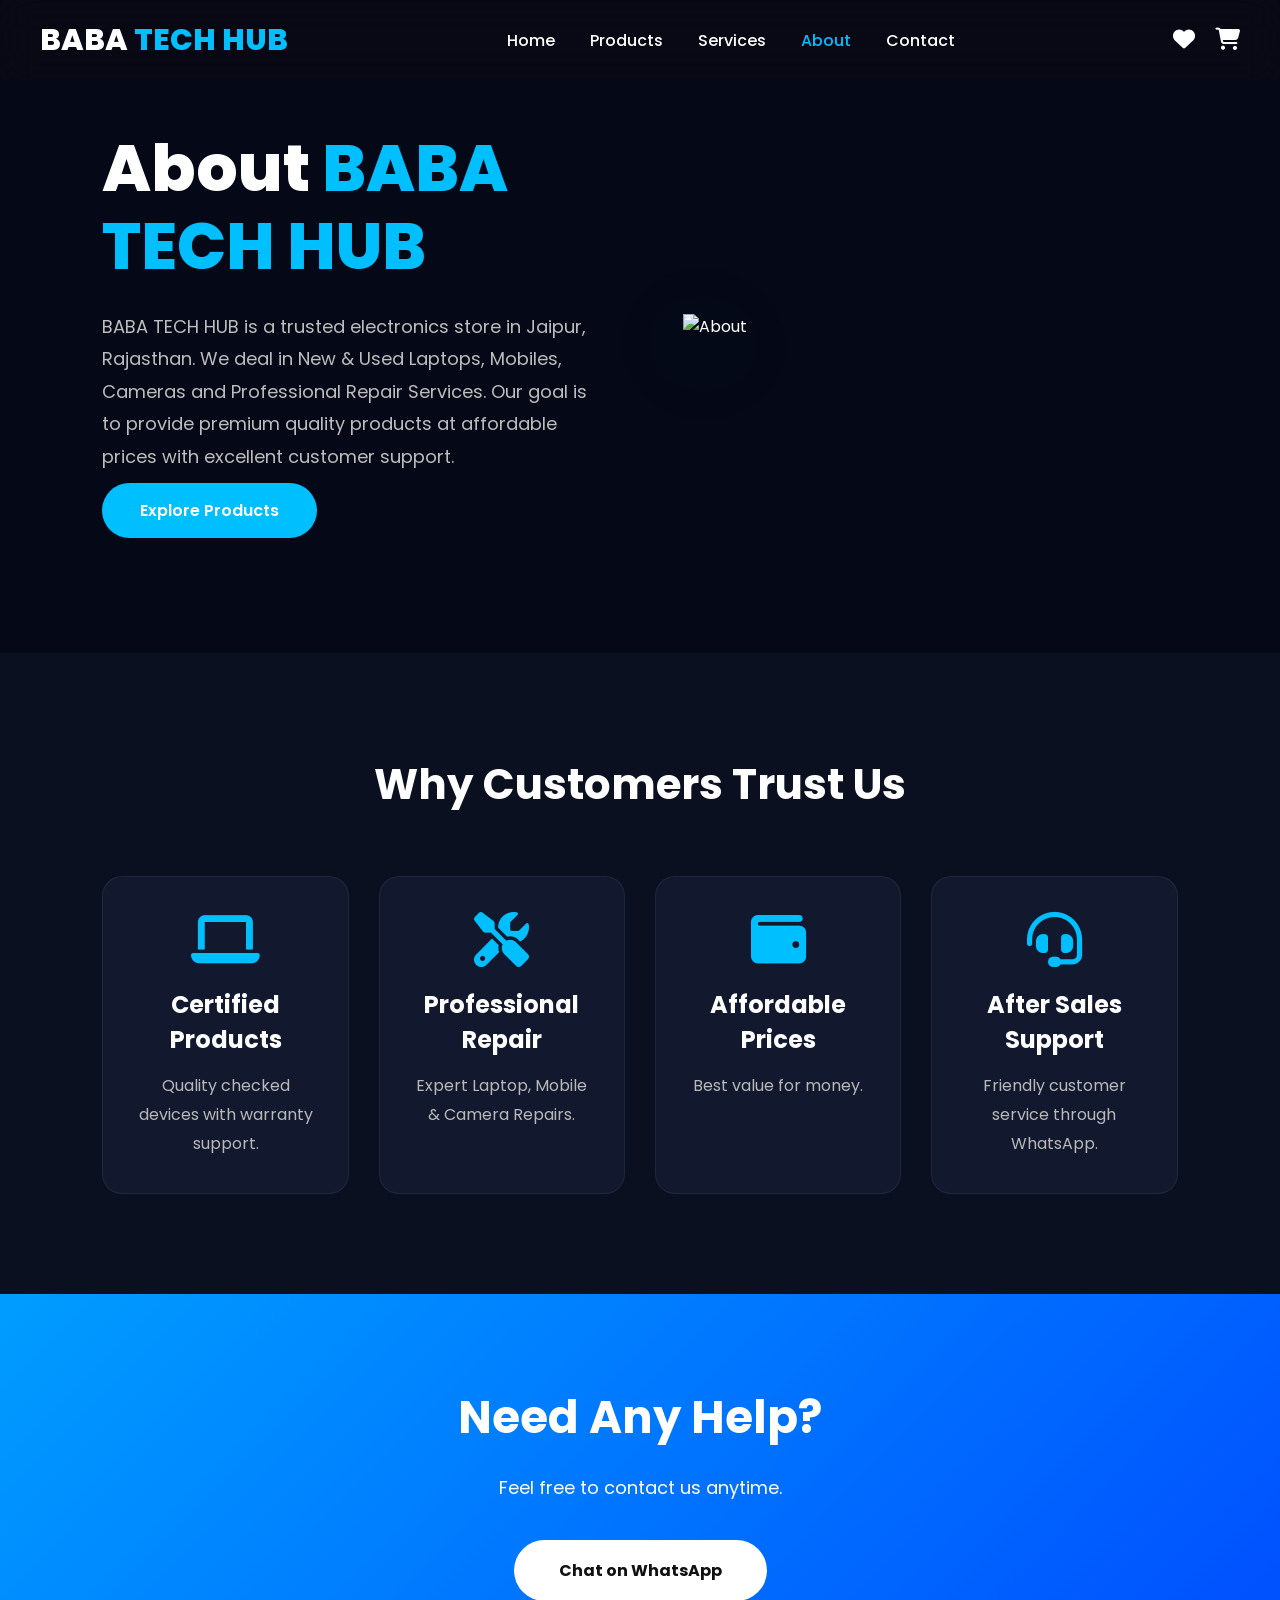
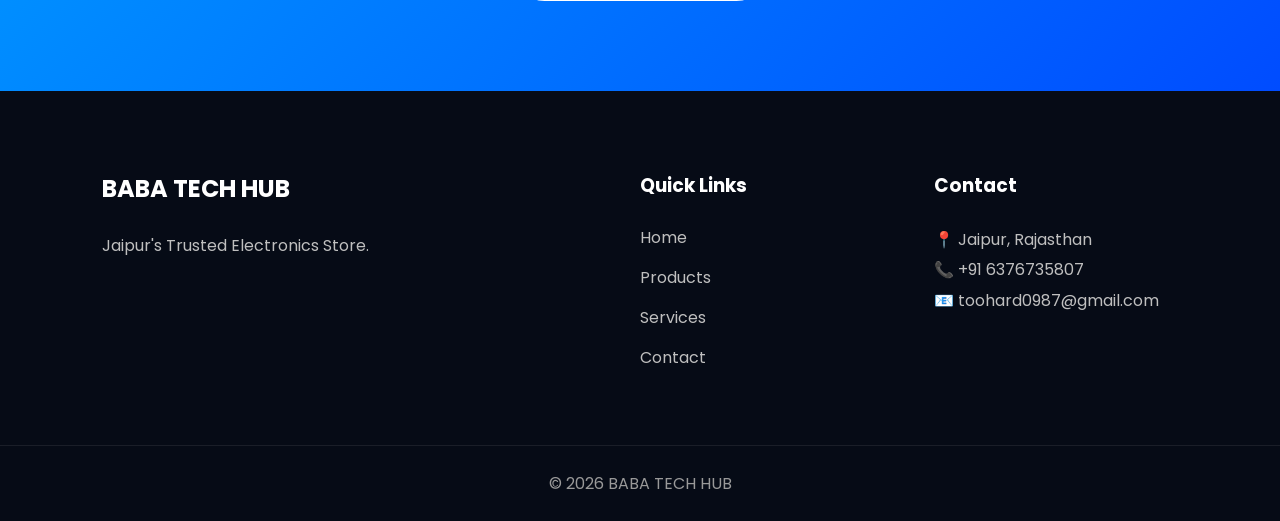
==== about.html @ 2e07f6b7 "Create about.html" ====
<!DOCTYPE html>
<html lang="en">

<head>

<meta charset="UTF-8">
<meta name="viewport" content="width=device-width, initial-scale=1.0">

<title>About Us | BABA TECH HUB</title>

<link rel="stylesheet" href="css/style.css">
<link rel="stylesheet" href="css/responsive.css">

<link rel="stylesheet"
href="https://cdnjs.cloudflare.com/ajax/libs/font-awesome/6.7.2/css/all.min.css">

</head>

<body>

<header>

<nav class="navbar">

<div class="logo">

<h2>BABA <span>TECH HUB</span></h2>

</div>

<ul class="nav-links">

<li><a href="index.html">Home</a></li>
<li><a href="products.html">Products</a></li>
<li><a href="services.html">Services</a></li>
<li><a href="about.html" class="active">About</a></li>
<li><a href="contact.html">Contact</a></li>

</ul>

<div class="nav-icons">

<a href="wishlist.html">

<i class="fa-solid fa-heart"></i>

</a>

<a href="cart.html">

<i class="fa-solid fa-cart-shopping"></i>

</a>

</div>

</nav>

</header>

<section class="hero" style="min-height:70vh;">

<div class="hero-left">

<h1>About <span>BABA TECH HUB</span></h1>

<p>

BABA TECH HUB is a trusted electronics store in Jaipur, Rajasthan.

We deal in New & Used Laptops, Mobiles, Cameras and Professional Repair Services.

Our goal is to provide premium quality products at affordable prices with excellent customer support.

</p>

<a href="products.html" class="btn-primary">

Explore Products

</a>

</div>

<div class="hero-right">

<img src="images/about.png" alt="About">

</div>

</section>

<section class="why-us">

<div class="section-title">

<h2>Why Customers Trust Us</h2>

</div>

<div class="why-grid">

<div class="why-card">

<i class="fa-solid fa-laptop"></i>

<h3>Certified Products</h3>

<p>

Quality checked devices with warranty support.

</p>

</div>

<div class="why-card">

<i class="fa-solid fa-screwdriver-wrench"></i>

<h3>Professional Repair</h3>

<p>

Expert Laptop, Mobile & Camera Repairs.

</p>

</div>

<div class="why-card">

<i class="fa-solid fa-wallet"></i>

<h3>Affordable Prices</h3>

<p>

Best value for money.

</p>

</div>

<div class="why-card">

<i class="fa-solid fa-headset"></i>

<h3>After Sales Support</h3>

<p>

Friendly customer service through WhatsApp.

</p>

</div>

</div>

</section>

<section class="contact-banner">

<h2>Need Any Help?</h2>

<p>

Feel free to contact us anytime.

</p>

<a href="https://wa.me/916376735807"

class="contact-btn">

Chat on WhatsApp

</a>

</section>

<footer>

<div class="footer-container">

<div class="footer-box">

<h2>BABA TECH HUB</h2>

<p>

Jaipur's Trusted Electronics Store.

</p>

</div>

<div class="footer-box">

<h3>Quick Links</h3>

<ul>

<li><a href="index.html">Home</a></li>

<li><a href="products.html">Products</a></li>

<li><a href="services.html">Services</a></li>

<li><a href="contact.html">Contact</a></li>

</ul>

</div>

<div class="footer-box">

<h3>Contact</h3>

<p>📍 Jaipur, Rajasthan</p>

<p>📞 +91 6376735807</p>

<p>📧 toohard0987@gmail.com</p>

</div>

</div>

<div class="footer-bottom">

© 2026 BABA TECH HUB

</div>

</footer>

<script src="js/script.js"></script>

</body>

</html>
---- css/style.css ----
/* =======================================
   BABA TECH HUB
   Premium Dark Theme
======================================= */

@import url('https://fonts.googleapis.com/css2?family=Poppins:wght@300;400;500;600;700;800&display=swap');

*{
margin:0;
padding:0;
box-sizing:border-box;
font-family:'Poppins',sans-serif;
scroll-behavior:smooth;
}

body{

background:#050816;
color:#fff;
overflow-x:hidden;

}

img{

max-width:100%;
display:block;

}

a{

text-decoration:none;

}

ul{

list-style:none;

}

/* Scrollbar */

::-webkit-scrollbar{

width:10px;

}

::-webkit-scrollbar-track{

background:#111827;

}

::-webkit-scrollbar-thumb{

background:#00b7ff;
border-radius:20px;

}

/* Navbar */

header{

width:100%;
position:fixed;
top:0;
left:0;
z-index:999;
background:rgba(10,10,20,.75);
backdrop-filter:blur(20px);
box-shadow:0 8px 25px rgba(0,0,0,.4);

}

.navbar{

max-width:1300px;
margin:auto;
display:flex;
align-items:center;
justify-content:space-between;
padding:18px 40px;

}

.logo h2{

font-size:30px;
font-weight:800;
color:white;

}

.logo span{

color:#00bfff;

}

.nav-links{

display:flex;
gap:35px;

}

.nav-links a{

color:white;
font-size:16px;
font-weight:500;
transition:.35s;

}

.nav-links a:hover{

color:#00bfff;

}

.active{

color:#00bfff !important;

}

.nav-icons{

display:flex;
align-items:center;
gap:20px;

}

.nav-icons i{

font-size:22px;
color:white;
cursor:pointer;
transition:.3s;

}

.nav-icons i:hover{

color:#00bfff;
transform:scale(1.15);

}

.login-btn{

padding:11px 24px;
border-radius:40px;
background:#00bfff;
color:white;
font-weight:600;
transition:.3s;

}

.login-btn:hover{

background:white;
color:#111;

}

/* Hero */

.hero{

min-height:100vh;
display:flex;
justify-content:space-between;
align-items:center;
padding:130px 8%;
gap:60px;

}

.hero-left{

flex:1;

}

.hero-left h1{

font-size:65px;
line-height:1.2;
font-weight:800;

}

.hero-left span{

color:#00bfff;

}

.hero-left p{

margin:25px 0;
font-size:18px;
color:#bdbdbd;
line-height:1.8;

}

.hero-buttons{

display:flex;
gap:20px;

}

.btn-primary{

padding:16px 38px;
background:#00bfff;
color:white;
border-radius:40px;
font-weight:600;
transition:.35s;

}

.btn-primary:hover{

transform:translateY(-5px);

box-shadow:0 15px 35px rgba(0,183,255,.45);

}

.btn-secondary{

padding:16px 38px;
border:2px solid #00bfff;
color:#00bfff;
border-radius:40px;
font-weight:600;
transition:.35s;

}

.btn-secondary:hover{

background:#00bfff;
color:white;

}

.hero-right{

flex:1;
display:flex;
justify-content:center;

}

.hero-right img{

width:95%;
animation:float 4s ease-in-out infinite;
filter:drop-shadow(0 20px 40px rgba(0,183,255,.35));

}

@keyframes float{

0%{transform:translateY(0);}
50%{transform:translateY(-20px);}
100%{transform:translateY(0);}

}
/*=========================
FEATURES
=========================*/

.features{

display:grid;
grid-template-columns:repeat(4,1fr);
gap:25px;
padding:80px 8%;
background:#0b1023;

}

.feature{

background:rgba(255,255,255,.05);
border:1px solid rgba(255,255,255,.08);
padding:35px 25px;
text-align:center;
border-radius:20px;
transition:.4s;
backdrop-filter:blur(12px);

}

.feature:hover{

transform:translateY(-12px);
border-color:#00bfff;
box-shadow:0 20px 40px rgba(0,191,255,.25);

}

.feature i{

font-size:45px;
color:#00bfff;
margin-bottom:20px;

}

.feature h3{

font-size:22px;
margin-bottom:12px;

}

.feature p{

color:#b5b5b5;
line-height:1.7;

}

/*=========================
SECTION TITLE
=========================*/

.section-title{

text-align:center;
margin-bottom:60px;

}

.section-title h2{

font-size:42px;
font-weight:700;

}

.section-title p{

margin-top:12px;
color:#9ca3af;
font-size:18px;

}

/*=========================
CATEGORY
=========================*/

.categories{

padding:100px 8%;

}

.category-grid{

display:grid;
grid-template-columns:repeat(4,1fr);
gap:30px;

}

.category-card{

background:#10172d;
border-radius:20px;
overflow:hidden;
transition:.4s;
cursor:pointer;
border:1px solid rgba(255,255,255,.05);

}

.category-card:hover{

transform:translateY(-12px);
box-shadow:0 25px 45px rgba(0,191,255,.25);

}

.category-card img{

height:230px;
width:100%;
object-fit:cover;

}

.category-card h3{

padding:25px;
font-size:22px;
text-align:center;

}

/*=========================
PRODUCTS
=========================*/

.featured-products{

padding:100px 8%;

}

.products-grid{

display:grid;
grid-template-columns:repeat(4,1fr);
gap:30px;

}

.product-card{

position:relative;
background:#111827;
border-radius:20px;
padding:20px;
overflow:hidden;
transition:.35s;
border:1px solid rgba(255,255,255,.05);

}

.product-card:hover{

transform:translateY(-10px);
box-shadow:0 20px 40px rgba(0,191,255,.25);

}

.product-card img{

height:220px;
width:100%;
object-fit:contain;
margin-bottom:20px;

}

.badge{

position:absolute;
top:15px;
left:15px;
background:#00bfff;
padding:6px 14px;
border-radius:30px;
font-size:13px;
font-weight:600;

}

.product-card h3{

font-size:22px;
margin-bottom:12px;

}

.price{

font-size:28px;
font-weight:700;
color:#00bfff;

}

.price span{

font-size:16px;
margin-left:10px;
text-decoration:line-through;
color:#888;

}

.rating{

margin:18px 0;
color:#ffd54f;
font-size:18px;

}

.product-buttons{

display:flex;
gap:12px;
margin-top:20px;

}

.buy-btn{

flex:1;
background:#00bfff;
color:white;
padding:14px;
border-radius:40px;
text-align:center;
font-weight:600;
transition:.3s;

}

.buy-btn:hover{

background:#0095d9;

}

.cart-btn{

width:55px;
height:55px;
display:flex;
align-items:center;
justify-content:center;
background:#1f2937;
border-radius:50%;
color:white;
transition:.3s;

}

.cart-btn:hover{

background:#00bfff;

}
/*========================================
 WHY CHOOSE US
========================================*/

.why-us{
padding:100px 8%;
background:#0b1020;
}

.why-grid{
display:grid;
grid-template-columns:repeat(4,1fr);
gap:30px;
margin-top:50px;
}

.why-card{
background:#12192e;
padding:35px;
border-radius:20px;
text-align:center;
transition:.35s;
border:1px solid rgba(255,255,255,.06);
}

.why-card:hover{
transform:translateY(-10px);
box-shadow:0 20px 40px rgba(0,191,255,.25);
}

.why-card i{
font-size:55px;
color:#00bfff;
margin-bottom:20px;
}

.why-card h3{
font-size:24px;
margin-bottom:15px;
}

.why-card p{
color:#b9b9b9;
line-height:1.8;
}

/*========================================
 REVIEWS
========================================*/

.reviews{
padding:100px 8%;
}

.review-container{
display:grid;
grid-template-columns:repeat(3,1fr);
gap:30px;
}

.review-card{
background:#12192e;
padding:35px;
border-radius:20px;
text-align:center;
transition:.35s;
}

.review-card:hover{
transform:translateY(-10px);
}

.review-card img{
width:90px;
height:90px;
border-radius:50%;
margin:auto;
margin-bottom:20px;
border:4px solid #00bfff;
}

.review-card h3{
margin-bottom:10px;
}

.review-card p{
color:#c7c7c7;
line-height:1.8;
}

/*========================================
 CONTACT BANNER
========================================*/

.contact-banner{
padding:90px 8%;
background:linear-gradient(135deg,#009dff,#004cff);
text-align:center;
}

.contact-banner h2{
font-size:45px;
margin-bottom:20px;
}

.contact-banner p{
max-width:750px;
margin:auto;
font-size:18px;
line-height:1.8;
margin-bottom:35px;
}

.contact-btn{
display:inline-block;
padding:18px 45px;
background:white;
color:#111;
border-radius:50px;
font-weight:700;
transition:.3s;
}

.contact-btn:hover{
transform:scale(1.05);
}

/*========================================
 CONTACT INFO
========================================*/

.contact-info{
padding:90px 8%;
display:grid;
grid-template-columns:repeat(3,1fr);
gap:30px;
}

.info-box{
background:#10182c;
padding:35px;
border-radius:18px;
text-align:center;
transition:.35s;
}

.info-box:hover{
transform:translateY(-10px);
}

.info-box i{
font-size:42px;
color:#00bfff;
margin-bottom:18px;
}

.info-box h3{
margin-bottom:15px;
}

/*========================================
 GOOGLE MAP
========================================*/

.map-section{
padding:100px 8%;
}

.map-section h2{
text-align:center;
margin-bottom:35px;
font-size:40px;
}

.map-section iframe{
width:100%;
height:450px;
border:none;
border-radius:20px;
overflow:hidden;
}

/*========================================
 FOOTER
========================================*/

footer{
background:#060b16;
padding-top:80px;
}

.footer-container{
max-width:1300px;
margin:auto;
display:grid;
grid-template-columns:2fr 1fr 1fr;
gap:50px;
padding:0 8% 60px;
}

.footer-box h2,
.footer-box h3{
margin-bottom:25px;
}

.footer-box p{
line-height:1.9;
color:#bfbfbf;
}

.footer-box ul li{
margin-bottom:15px;
}

.footer-box ul li a{
color:#bfbfbf;
transition:.3s;
}

.footer-box ul li a:hover{
color:#00bfff;
padding-left:8px;
}

.footer-bottom{
border-top:1px solid rgba(255,255,255,.08);
padding:25px;
text-align:center;
color:#999;
}

/*========================================
 FLOATING WHATSAPP
========================================*/

.whatsapp{
position:fixed;
right:25px;
bottom:25px;
width:65px;
height:65px;
background:#25D366;
border-radius:50%;
display:flex;
align-items:center;
justify-content:center;
font-size:32px;
color:white;
z-index:999;
box-shadow:0 10px 25px rgba(0,0,0,.4);
transition:.3s;
}

.whatsapp:hover{
transform:scale(1.12);
}

/*========================================
 BACK TO TOP
========================================*/

#topBtn{
position:fixed;
left:25px;
bottom:25px;
width:55px;
height:55px;
border:none;
border-radius:50%;
background:#00bfff;
color:white;
font-size:22px;
cursor:pointer;
display:none;
transition:.3s;
}

#topBtn:hover{
transform:scale(1.1);
}
---- css/responsive.css ----
/*==================================
TABLET RESPONSIVE
===================================*/

@media(max-width:1200px){

.hero{

flex-direction:column;
text-align:center;
padding-top:160px;

}

.hero-left h1{

font-size:50px;

}

.hero-buttons{

justify-content:center;

}

.features{

grid-template-columns:repeat(2,1fr);

}

.category-grid{

grid-template-columns:repeat(2,1fr);

}

.products-grid{

grid-template-columns:repeat(2,1fr);

}

.why-grid{

grid-template-columns:repeat(2,1fr);

}

.review-container{

grid-template-columns:repeat(2,1fr);

}

.contact-info{

grid-template-columns:repeat(2,1fr);

}

.footer-container{

grid-template-columns:1fr 1fr;

}

}

/*==================================
MOBILE RESPONSIVE
===================================*/

@media(max-width:768px){

.navbar{

padding:18px 20px;
flex-wrap:wrap;

}

.nav-links{

width:100%;
margin-top:20px;
flex-direction:column;
display:none;
background:#111827;
border-radius:15px;
padding:20px;

}

.nav-links.active{

display:flex;

}

.hero{

padding:140px 20px 70px;

}

.hero-left h1{

font-size:38px;

}

.hero-left p{

font-size:16px;

}

.hero-buttons{

flex-direction:column;

}

.hero-right img{

width:100%;

}

.features{

grid-template-columns:1fr;

}

.category-grid{

grid-template-columns:1fr;

}

.products-grid{

grid-template-columns:1fr;

}

.why-grid{

grid-template-columns:1fr;

}

.review-container{

grid-template-columns:1fr;

}

.contact-info{

grid-template-columns:1fr;

}

.footer-container{

grid-template-columns:1fr;
text-align:center;

}

.footer-box{

margin-bottom:30px;

}

.contact-banner h2{

font-size:30px;

}

.map-section iframe{

height:300px;

}

.whatsapp{

width:58px;
height:58px;
font-size:28px;

}

#topBtn{

width:50px;
height:50px;

}

}

/*==================================
SMALL MOBILE
===================================*/

@media(max-width:480px){

.logo h2{

font-size:22px;

}

.hero-left h1{

font-size:30px;

}

.section-title h2{

font-size:28px;

}

.product-card{

padding:15px;

}

.buy-btn{

font-size:14px;

}

.contact-btn{

padding:14px 30px;

}

}
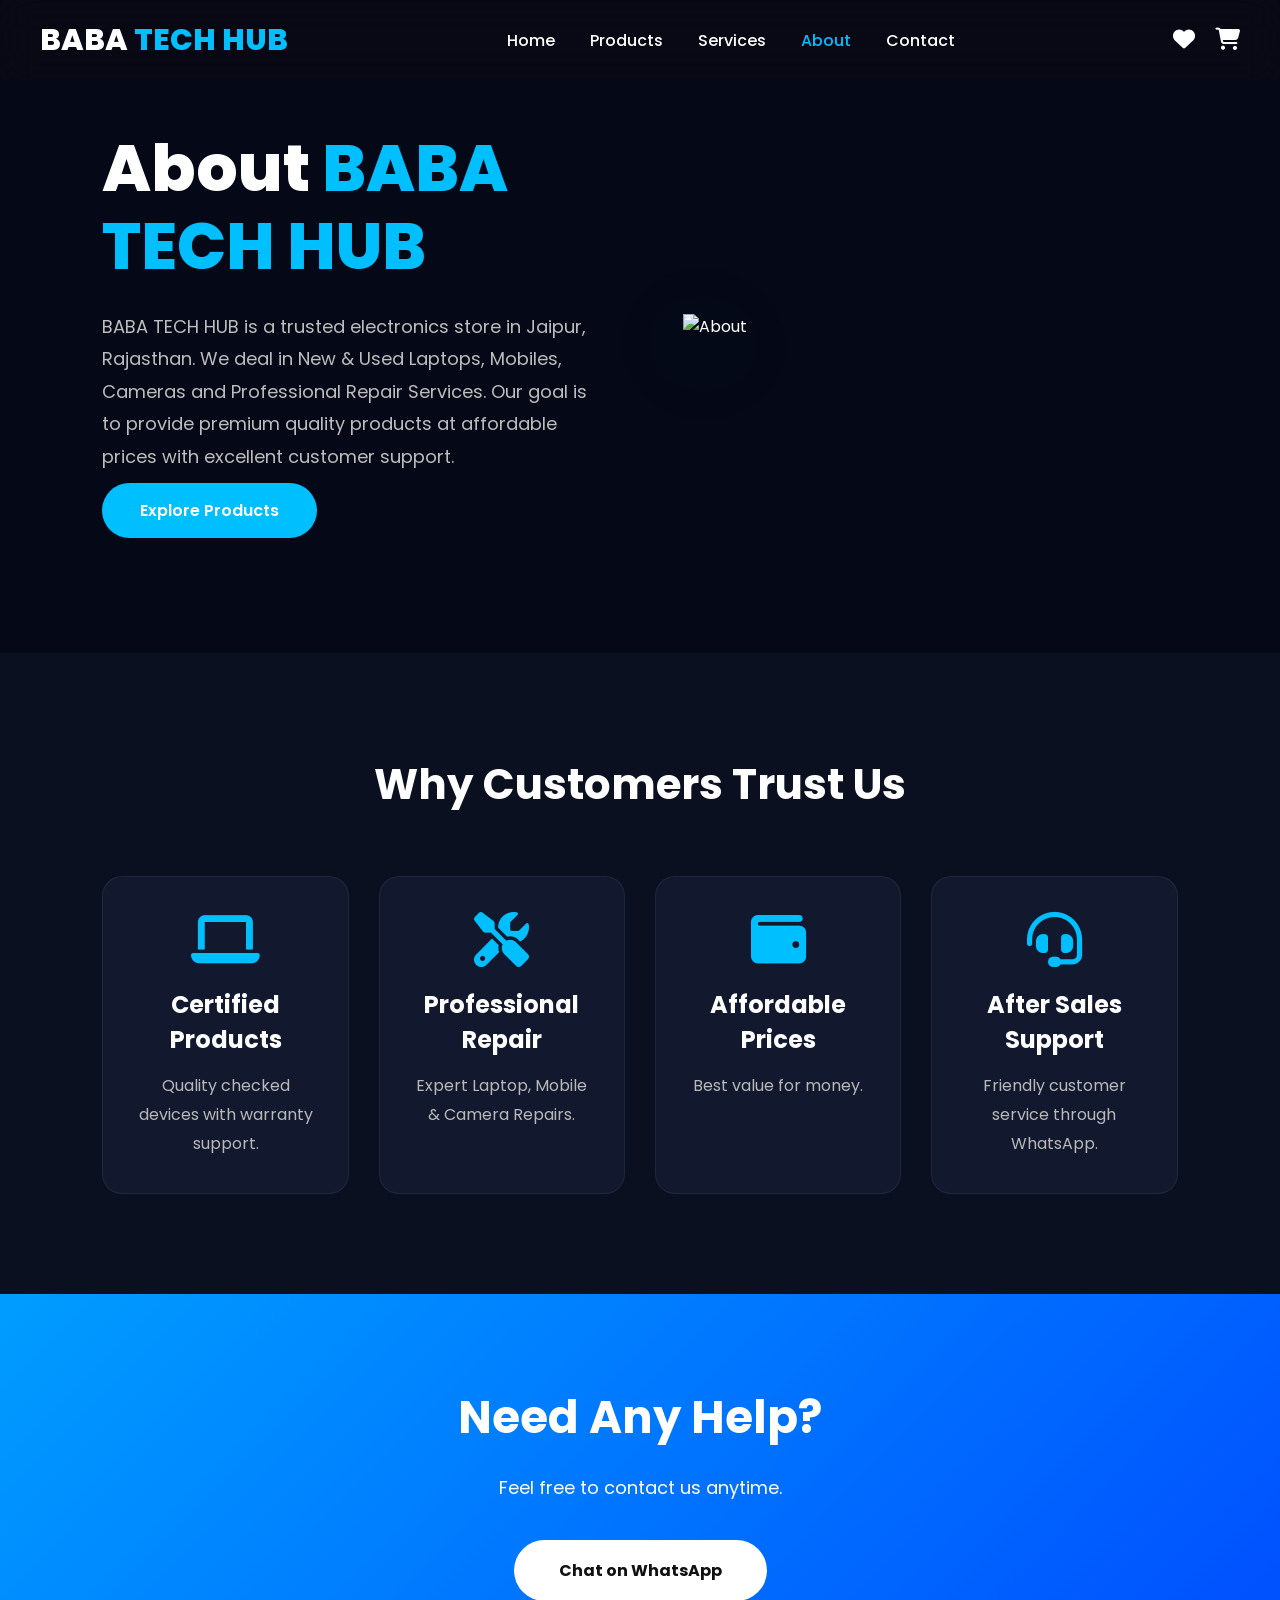
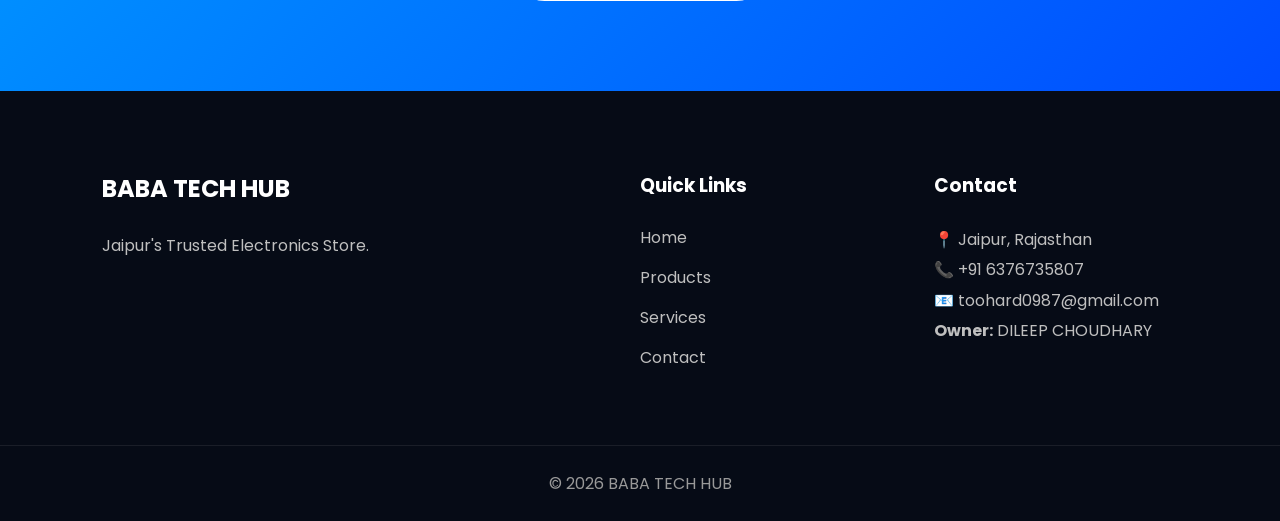
==== commit f0f4e4d3: "Update about.html" ====
--- a/about.html
+++ b/about.html
@@ -223,6 +223,11 @@
 <p>📞 +91 6376735807</p>
 
 <p>📧 toohard0987@gmail.com</p>
+  <p>
+
+<b>Owner:</b> DILEEP CHOUDHARY<br>
+
+</p>
 
 </div>
 
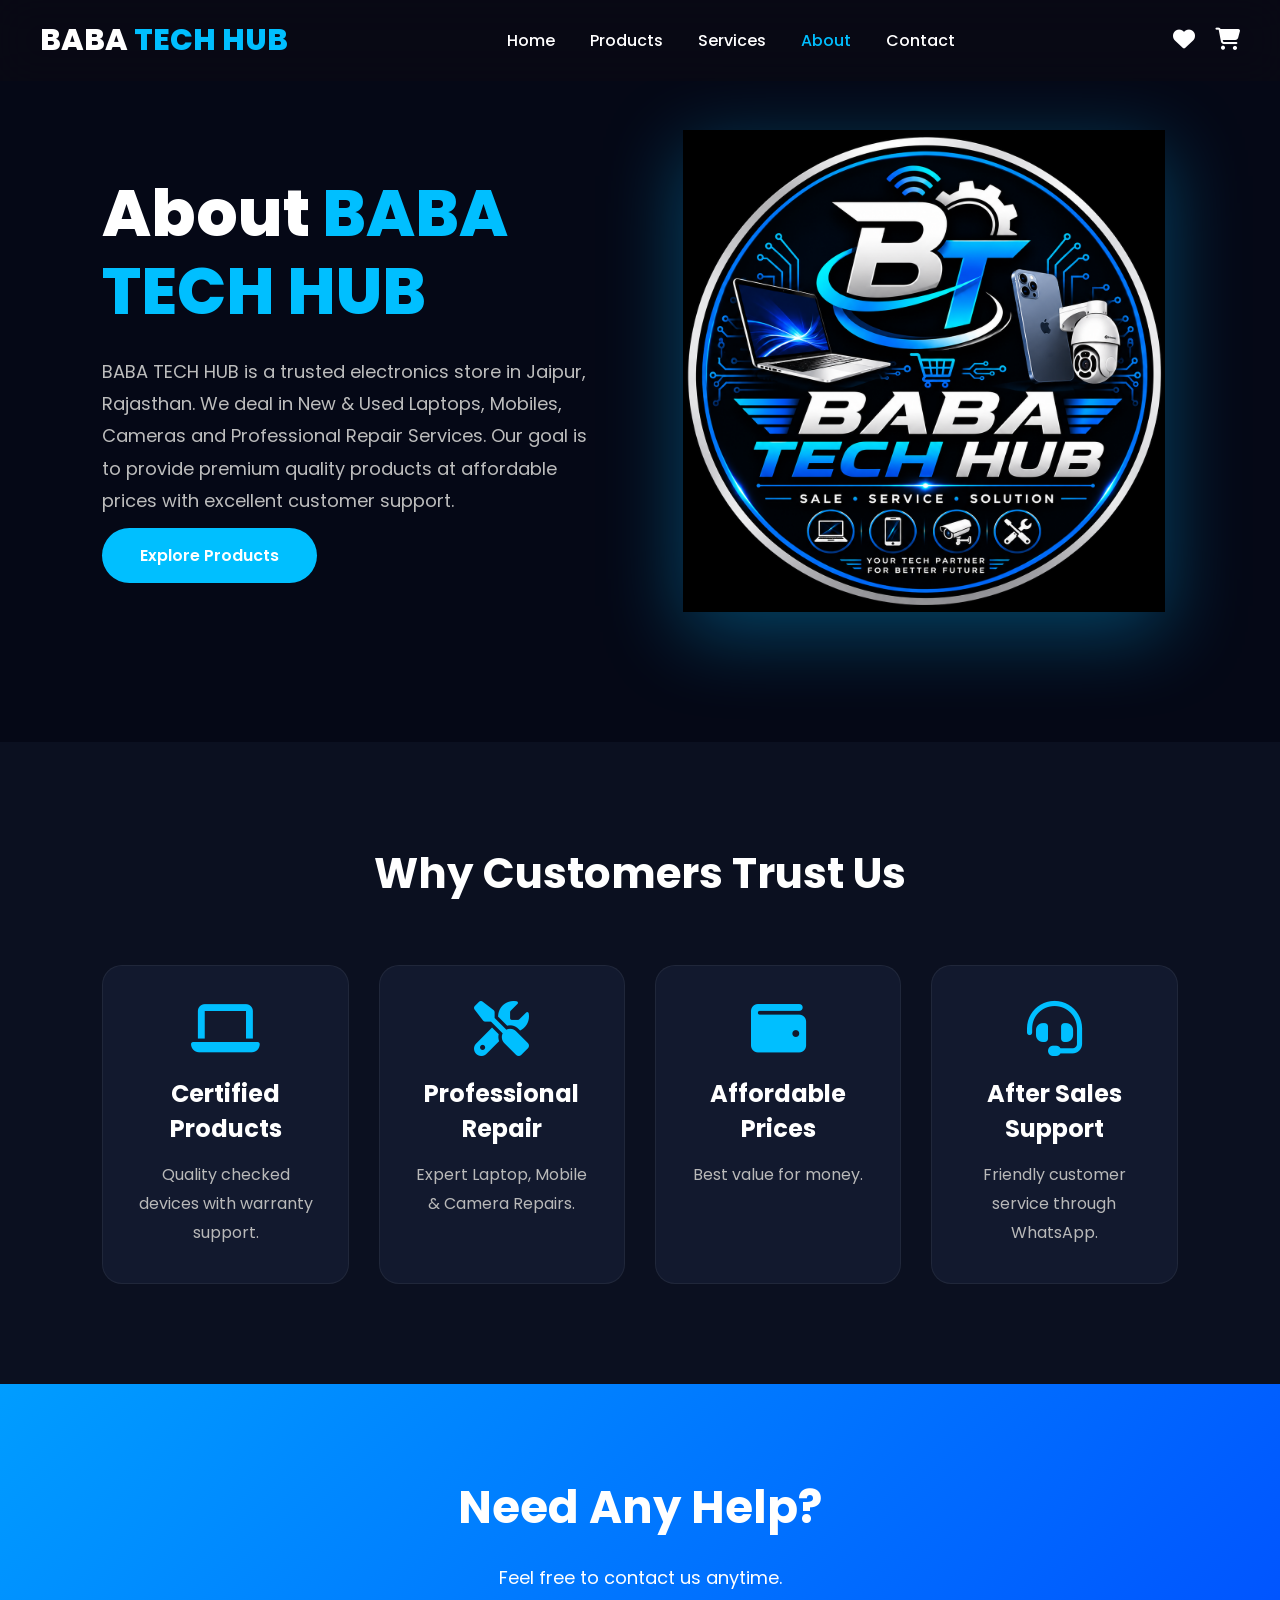
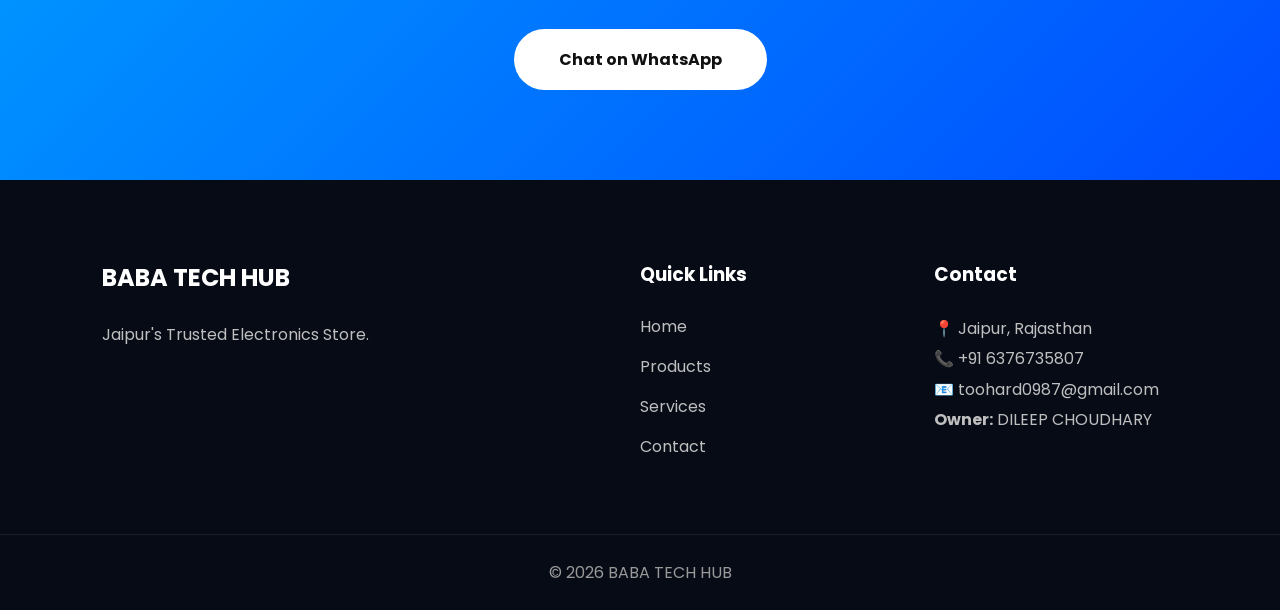
==== commit 970ad7a7: "Update about.html" ====
--- a/about.html
+++ b/about.html
@@ -84,7 +84,7 @@
 
 <div class="hero-right">
 
-<img src="images/about.png" alt="About">
+<img src="baba.png" alt="About">
 
 </div>
 
